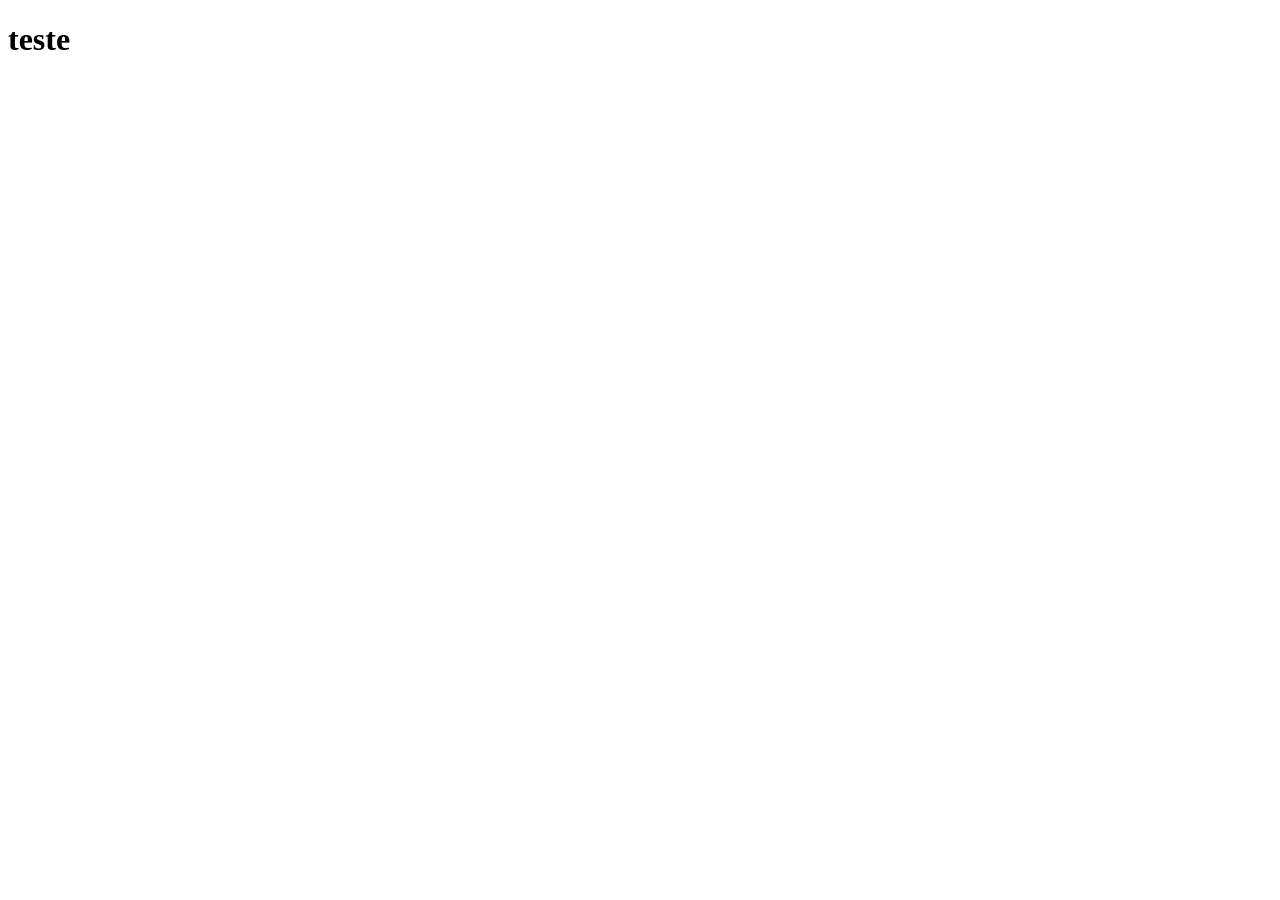
==== albumnovo.html @ a53c8c9e "criação do link do novo album" ====
<!DOCTYPE html>
<html lang="pt-br">
<head>
    <meta charset="UTF-8">
    <meta name="viewport" content="width=device-width, initial-scale=1.0">
    <title>Album Novo</title>
</head>
<body>
    <h1>teste</h1>
</body>
</html>
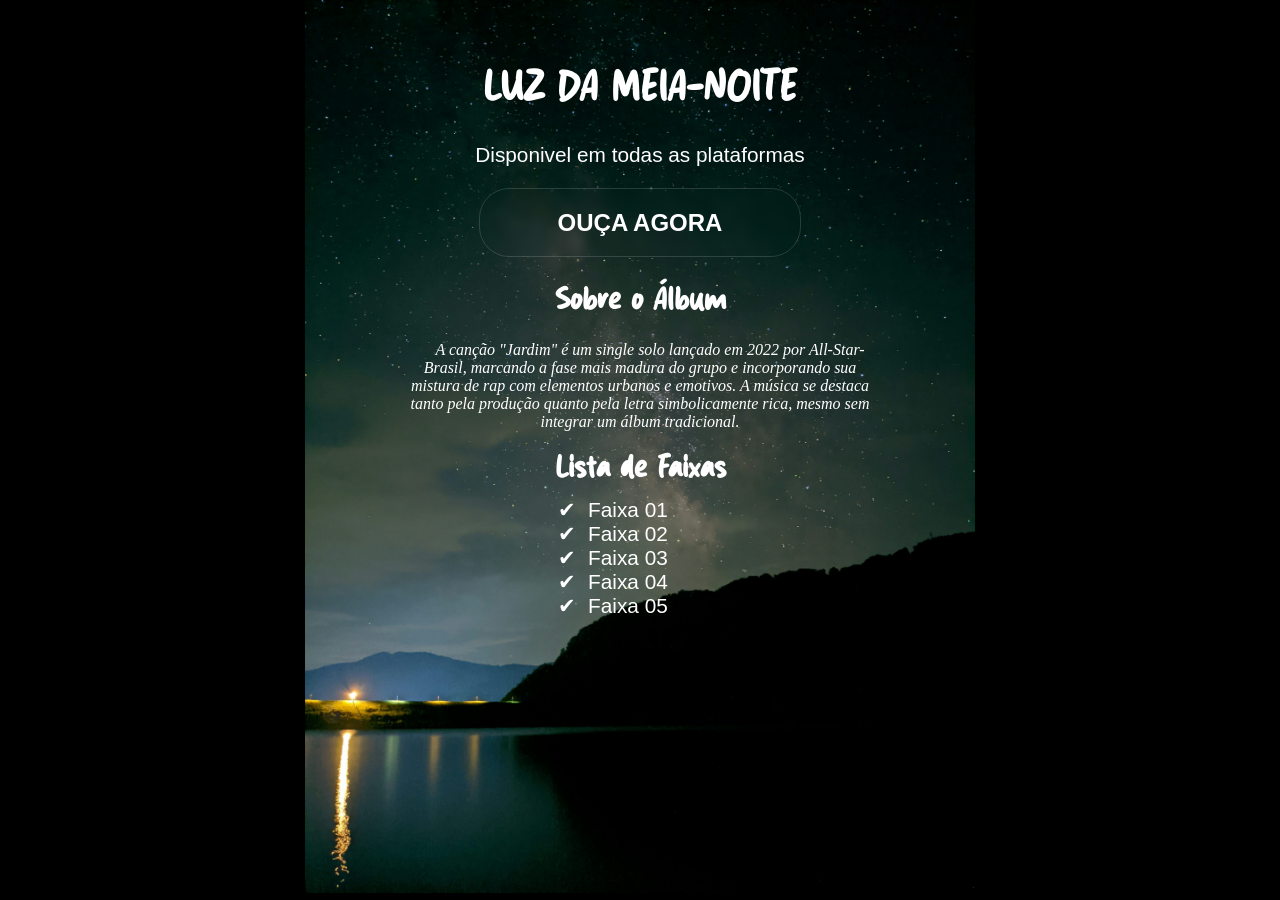
==== commit ca8ec307: "criação de uma nova pag do site" ====
--- a/albumnovo.html
+++ b/albumnovo.html
@@ -3,9 +3,34 @@
 <head>
     <meta charset="UTF-8">
     <meta name="viewport" content="width=device-width, initial-scale=1.0">
+    <link rel="stylesheet" href="estilo/albumnovo.css">
     <title>Album Novo</title>
 </head>
 <body>
-    <h1>teste</h1>
+    <header>
+        </div>
+        <h1>LUZ DA MEIA-NOITE</h1>
+        <p>Disponivel em todas as plataformas</p>
+        <div class="swing">
+            <h2 class="playlist"><a href="https://open.spotify.com/intl-pt/track/5Y1zqBYOi9jMaFK6xGqt1C">OUÇA AGORA</a></h2>
+        </div>
+    </header>
+
+    <main>
+        <h1>Sobre o Álbum</h1>
+        <div>
+            <p>A canção "Jardim" é um single solo lançado em 2022 por All-Star-Brasil, marcando a fase mais madura do grupo e incorporando sua mistura de rap com elementos urbanos e emotivos. A música se destaca tanto pela produção quanto pela letra simbolicamente rica, mesmo sem integrar um álbum tradicional.</p>
+        </div>
+    </main>
+    <footer>
+        <h3>Lista de Faixas</h3>
+            <ul class="faixas checklist">
+                <li>Faixa 01</li>
+                <li>Faixa 02</li>
+                <li>Faixa 03</li>
+                <li>Faixa 04</li>
+                <li>Faixa 05</li>
+            </ul>
+    </footer>
 </body>
 </html>
--- a/estilo/albumnovo.css
+++ b/estilo/albumnovo.css
@@ -0,0 +1,120 @@
+@charset "UTF-8";
+ 
+@keyframes swing-animation {
+    0% {
+      transform: scale(1);
+    }
+    50% {
+      transform: scale(1.1); /* Aumenta 20% */
+    }
+    100% {
+      transform: scale(1);
+    }
+  }
+
+@font-face {
+    font-family: sticky;
+    src: url(/fonte/Sticky\ Paper.otf) format(OpenType);
+}
+
+@import url('https://fonts.googleapis.com/css2?family=Funnel+Display:wght@300..800&display=swap');
+
+@import url('https://fonts.googleapis.com/css2?family=Londrina+Shadow&display=swap');
+
+body {
+    background-color: black;
+    background-image: url(../imagens/meianoite.jpg);
+    background-size: contain;
+    height: 96vh;
+    background-position: center center;
+    background-repeat: no-repeat;
+    max-width: 800px;
+    min-width: 400px;
+    margin: auto;
+}
+
+body > header > h1 {
+    color: white;
+    text-align: center;
+    padding-top: 30px;
+    font-family: sticky, sans-serif;
+    font-size: 2.7em;
+}
+
+body > header > p {
+    color: rgb(255, 255, 255);
+    text-align: center;
+    font-family: "Funnel Display", sans-serif;
+    font-size: 1.3em;
+}
+
+a {
+    text-decoration: none;
+    color: rgb(255, 255, 255);
+    text-align: center;
+}
+
+.playlist {
+    color: white;
+    text-align: center;
+}
+header > div {
+    background-color: transparent;
+    backdrop-filter: blur(5px);
+    border: rgba(255, 255, 255, 0.144) solid 1px;
+    width: 40%;
+    border-radius: 30px;
+    margin: auto;
+    transition: transform 0.3s ease;
+    font-family: "Londrina Shadow", sans-serif;
+}
+
+.swing {
+  animation: swing-animation 1.3s ease-out infinite;
+}
+
+header > div:hover {
+    transform: translateY(-5px);
+    box-shadow: 0px 8px 16px 0px rgba(0,0,0,0.2);
+}
+
+header >div a:hover {
+    color: #1DB954;
+}
+
+main > h1 {
+    color: white;
+    text-align: center;
+    font-family: sticky, sans-serif;
+    font-size: 2em;
+}
+main > div {
+    width: 60%;
+    margin: auto;
+    color: white;
+    text-indent: 20px;
+    text-align: center;
+    font-style: italic;
+}
+
+footer > h3 {
+    color: white;
+    text-align: center;
+    margin: 0px;
+    padding-bottom: 10px;
+    font-family: sticky, sans-serif;
+    font-size: 2em;
+}
+
+.faixas {
+    max-width: 18%;
+    padding-left: auto, 70px;
+    margin: auto;
+    color: white;
+    font-size: 1.3em;
+    font-family: "Funnel Display", sans-serif;
+}
+
+.checklist {
+    list-style-type: "\002714\00A0\00A0";
+}
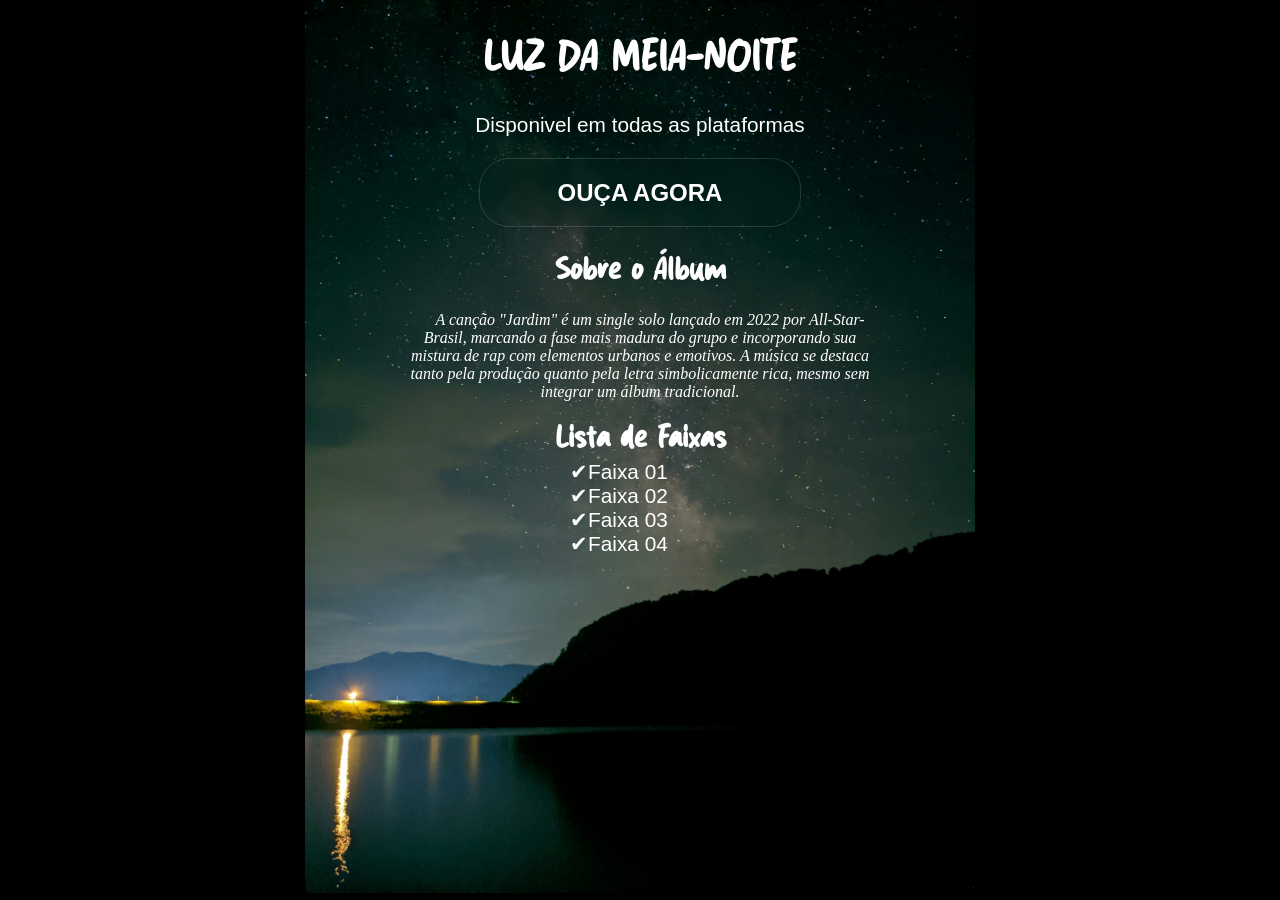
==== commit f0d4292d: "." ====
--- a/albumnovo.html
+++ b/albumnovo.html
@@ -29,7 +29,6 @@
                 <li>Faixa 02</li>
                 <li>Faixa 03</li>
                 <li>Faixa 04</li>
-                <li>Faixa 05</li>
             </ul>
     </footer>
 </body>
--- a/estilo/albumnovo.css
+++ b/estilo/albumnovo.css
@@ -36,7 +36,7 @@
 body > header > h1 {
     color: white;
     text-align: center;
-    padding-top: 30px;
+    padding-top: 0px;
     font-family: sticky, sans-serif;
     font-size: 2.7em;
 }
@@ -101,7 +101,7 @@
     color: white;
     text-align: center;
     margin: 0px;
-    padding-bottom: 10px;
+    padding-bottom: 2px;
     font-family: sticky, sans-serif;
     font-size: 2em;
 }
@@ -115,6 +115,11 @@
     font-family: "Funnel Display", sans-serif;
 }
 
+.ajuste {
+    padding: 10px;
+    padding-right: 10px;
+}
+
 .checklist {
-    list-style-type: "\002714\00A0\00A0";
-}+    list-style-type: "\002714";
+}
